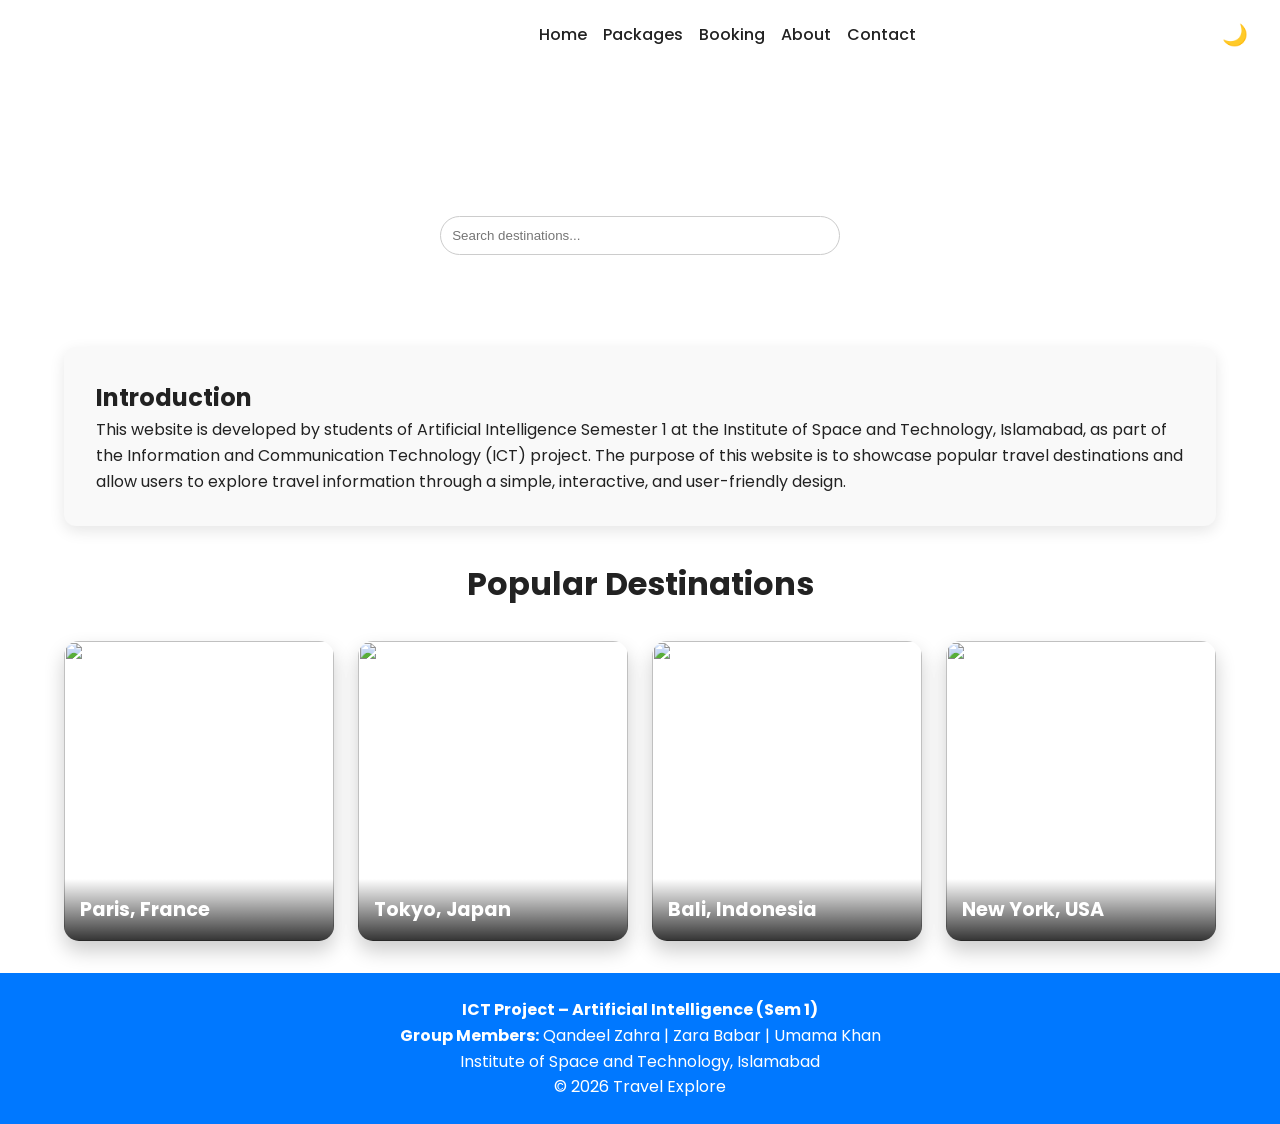
==== index.html @ a1441e93 "Add files via upload" ====
<!DOCTYPE html>
<html lang="en">
<head>
    <meta charset="UTF-8">
    <title>Travel Explore - Home</title>
    <meta name="viewport" content="width=device-width, initial-scale=1.0">
    <link rel="stylesheet" href="style.css">
</head>
<body>

<header class="hero">
    <nav>
        <h1>✈ Travel Explore</h1>
        <ul class="nav-links">
            <li><a href="index.html">Home</a></li>
            <li><a href="table.html">Packages</a></li>
            <li><a href="form.html">Booking</a></li>
            <li><a href="about.html">About</a></li>
            <li><a href="contact.html">Contact</a></li>
        </ul>
        <button id="themeToggle">🌙</button>
    </nav>

    <div class="hero-content">
        <h2>Explore The World With Us</h2>
        <p>Discover beautiful destinations and plan your journey</p>
        <input type="text" id="searchInput" placeholder="Search destinations...">
    </div>
</header>

<main class="container">
    <section class="intro">
        <h2>Introduction</h2>
        <p>
            This website is developed by students of Artificial Intelligence Semester 1
            at the Institute of Space and Technology, Islamabad, as part of the
            Information and Communication Technology (ICT) project. The purpose of this
            website is to showcase popular travel destinations and allow users to
            explore travel information through a simple, interactive, and user-friendly design.
        </p>
    </section>

    <h2 class="section-title">Popular Destinations</h2>
    <div id="destinationsGrid" class="grid"></div>
</main>

<!-- Modal -->
<div id="modal" class="modal">
    <div class="modal-box">
        <span class="close">&times;</span>
        <h3 id="modalTitle"></h3>
        <p id="modalDesc"></p>
        <a href="form.html"><button class="book-btn">Book Now</button></a>
    </div>
</div>

<footer>
    <p><strong>ICT Project – Artificial Intelligence (Sem 1)</strong></p>
    <p><strong>Group Members:</strong> Qandeel Zahra | Zara Babar | Umama Khan</p>
    <p>Institute of Space and Technology, Islamabad</p>
    <p>© 2026 Travel Explore</p>
</footer>

<script src="data.js"></script>
<script src="script.js"></script>
</body>
</html>
---- style.css ----
/* ============ FONT ============ */
@import url('https://fonts.googleapis.com/css2?family=Poppins:wght@300;400;600&display=swap');

/* ============ ROOT VARIABLES ============ */
:root {
    --bg: #ffffff;
    --text: #222222;
    --card: #f9f9f9;
    --primary: #0078ff;
    --footer-bg: #0078ff;
    --footer-text: #ffffff;
}

body.dark {
    --bg: #121212;
    --text: #ffffff;
    --card: #1f1f1f;
    --primary: #0056b3;
    --footer-bg: #1a1a1a;
    --footer-text: #ffffff;
}

/* ============ GLOBAL ============ */
* {
    margin: 0;
    padding: 0;
    box-sizing: border-box;
}

body {
    font-family: 'Poppins', sans-serif;
    background: var(--bg);
    color: var(--text);
    line-height: 1.6;
}

/* ============ HEADER / NAVBAR ============ */
.hero {
    height: 35vh;
    background: url("https://source.unsplash.com/1600x900/?travel") center/cover no-repeat;
    position: relative;
    color: white;
}

nav {
    display: flex;
    justify-content: space-between;
    align-items: center;
    padding: 1rem 2rem;
}

.nav-links {
    list-style: none;
    display: flex;
    gap: 1rem;
    flex-wrap: wrap;
}

.nav-links a {
    color: var(--text);
    text-decoration: none;
    font-weight: 500;
}

.nav-links a:hover {
    text-decoration: underline;
}

#themeToggle {
    background: none;
    border: none;
    font-size: 1.3rem;
    color: var(--text);
    cursor: pointer;
}

/* HERO CONTENT */
.hero-content {
    text-align: center;
    margin-top: 2rem;
}

.hero-content h2 {
    font-size: 2.5rem;
}

.hero-content p {
    margin: 0.5rem 0 1rem 0;
}

.hero-content input {
    padding: 0.7rem;
    width: 60%;
    max-width: 400px;
    border-radius: 30px;
    border: 1px solid #ccc;
}

/* ============ MAIN CONTAINER ============ */
.container {
    width: 90%;
    max-width: 1200px;
    margin: 2rem auto;
}

/* SECTION TITLES */
.section-title {
    text-align: center;
    font-size: 2rem;
    margin-bottom: 2rem;
}

/* INTRO TEXT */
.intro {
    background: var(--card);
    padding: 2rem;
    border-radius: 12px;
    margin-bottom: 2rem;
    box-shadow: 0 5px 15px rgba(0,0,0,0.1);
}

/* ============ GRID CARDS ============ */
.grid {
    display: grid;
    grid-template-columns: repeat(auto-fit, minmax(260px, 1fr));
    gap: 1.5rem;
}

.card {
    height: 300px;
    border-radius: 15px;
    overflow: hidden;
    position: relative;
    cursor: pointer;
    box-shadow: 0 10px 20px rgba(0,0,0,0.2);
    transition: transform 0.3s;
}

.card img {
    width: 100%;
    height: 100%;
    object-fit: cover;
    transition: transform 0.4s;
}

.card:hover {
    transform: translateY(-5px);
}

.card:hover img {
    transform: scale(1.1);
}

.card h4 {
    position: absolute;
    bottom: 0;
    width: 100%;
    padding: 1rem;
    background: linear-gradient(to top, rgba(0,0,0,0.8), transparent);
    color: white;
    font-size: 1.2rem;
}

/* ============ MODAL ============ */
.modal {
    display: none;
    position: fixed;
    inset: 0;
    background: rgba(0,0,0,0.7);
    justify-content: center;
    align-items: center;
    z-index: 1000;
}

.modal-box {
    background: var(--bg);
    padding: 2rem;
    border-radius: 10px;
    width: 90%;
    max-width: 420px;
    text-align: center;
    position: relative;
    color: var(--text);
}

.close {
    position: absolute;
    top: 10px;
    right: 15px;
    font-size: 20px;
    cursor: pointer;
}

/* ============ BUTTONS ============ */
.book-btn {
    margin-top: 1rem;
    padding: 0.7rem 1.5rem;
    border: none;
    border-radius: 30px;
    background: var(--primary);
    color: #fff;
    cursor: pointer;
    transition: filter 0.2s;
}

.book-btn:hover {
    filter: brightness(90%);
}

/* ============ TABLES ============ */
.table-container {
    overflow-x: auto;
    margin-bottom: 3rem;
    border-radius: 10px;
    box-shadow: 0 5px 15px rgba(0,0,0,0.1);
}

.price-table {
    width: 100%;
    border-collapse: collapse;
    min-width: 600px;
}

.price-table th,
.price-table td {
    border: 1px solid #ddd;
    padding: 0.8rem;
    text-align: center;
}

.price-table th {
    background: var(--primary);
    color: white;
}

.price-table tr:nth-child(even) {
    background: #f4f4f4;
}

body.dark .price-table tr:nth-child(even) {
    background: #1f1f1f;
}

/* ============ FORMS ============ */
.booking-form {
    max-width: 500px;
    margin: auto;
    display: flex;
    flex-direction: column;
    gap: 1rem;
    background: var(--card);
    padding: 2rem;
    border-radius: 12px;
    box-shadow: 0 5px 15px rgba(0,0,0,0.1);
}

.booking-form label {
    font-weight: 500;
}

.booking-form input[type="text"],
.booking-form input[type="email"],
.booking-form select,
.booking-form textarea {
    padding: 0.7rem;
    border-radius: 8px;
    border: 1px solid #ccc;
    width: 100%;
    resize: vertical;
}

.booking-form .radio-group {
    display: flex;
    gap: 1rem;
    flex-wrap: wrap;
}

/* FORM BUTTON */
.booking-form button {
    width: 50%;
    align-self: center;
    padding: 0.7rem;
    border: none;
    border-radius: 30px;
    background: var(--primary);
    color: #fff;
    cursor: pointer;
    transition: filter 0.2s;
}

.booking-form button:hover {
    filter: brightness(90%);
}

/* ============ FOOTER ============ */
footer {
    background: var(--footer-bg);
    color: var(--footer-text);
    text-align: center;
    padding: 1.5rem;
}

/* ============ RESPONSIVE ============ */
@media screen and (max-width: 768px) {
    .hero-content input {
        width: 80%;
    }

    .booking-form {
        width: 90%;
    }
}

@media screen and (max-width: 480px) {
    .nav-links {
        flex-direction: column;
        gap: 0.5rem;
    }

    .hero-content h2 {
        font-size: 2rem;
    }

    .hero-content input {
        width: 90%;
    }
}
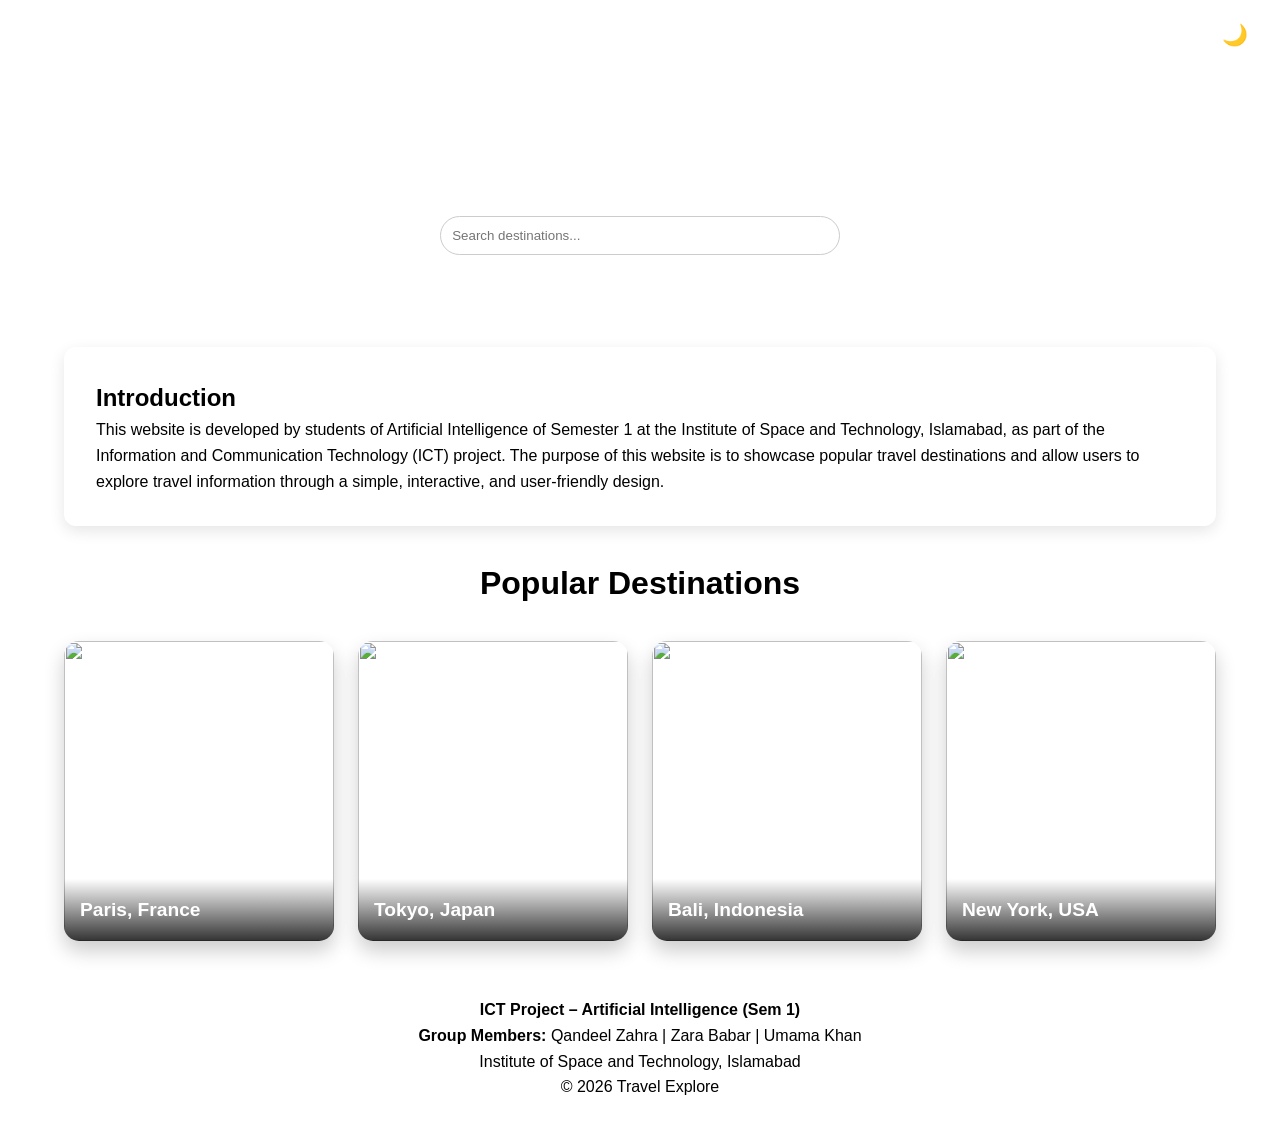
==== commit 71a0fa42: "Update index.html" ====
--- a/index.html
+++ b/index.html
@@ -32,7 +32,7 @@
     <section class="intro">
         <h2>Introduction</h2>
         <p>
-            This website is developed by students of Artificial Intelligence Semester 1
+            This website is developed by students of Artificial Intelligence of Semester 1
             at the Institute of Space and Technology, Islamabad, as part of the
             Information and Communication Technology (ICT) project. The purpose of this
             website is to showcase popular travel destinations and allow users to
@@ -65,3 +65,5 @@
 <script src="script.js"></script>
 </body>
 </html>
+
+
--- a/style.css
+++ b/style.css
@@ -1,3 +1,5 @@
+##This code shows all the designing of font and setting of tables and forms in the website.
+
 /* ============ FONT ============ */
 @import url('https://fonts.googleapis.com/css2?family=Poppins:wght@300;400;600&display=swap');
 
@@ -325,3 +327,5 @@
         width: 90%;
     }
 }
+
+
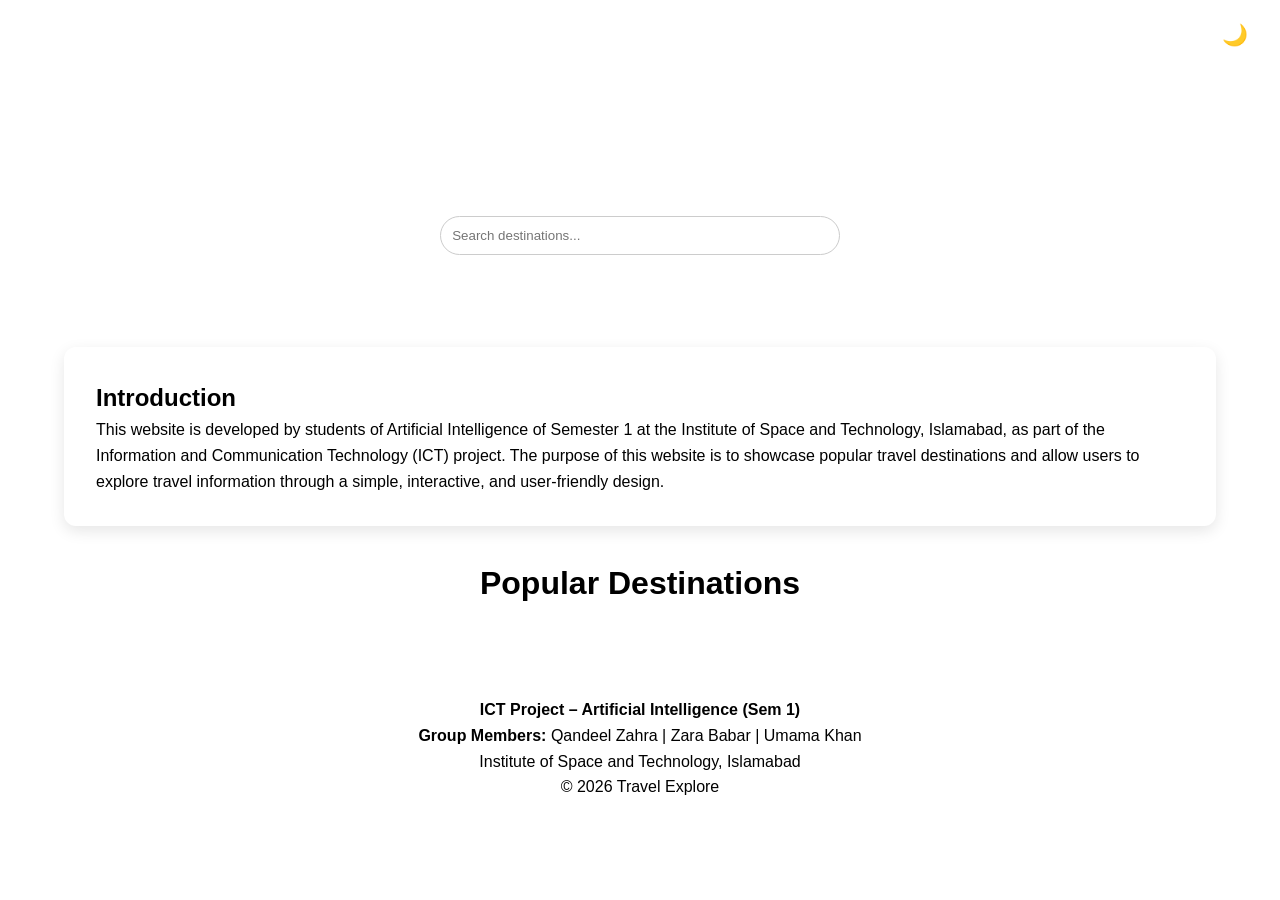
==== commit 49ceeda0: "Update index.html" ====
--- a/index.html
+++ b/index.html
@@ -5,19 +5,20 @@
     <title>Travel Explore - Home</title>
     <meta name="viewport" content="width=device-width, initial-scale=1.0">
     <link rel="stylesheet" href="style.css">
+    <link rel="stylesheet" href="https://cdnjs.cloudflare.com/ajax/libs/font-awesome/6.5.1/css/all.min.css">
 </head>
 <body>
 
 <header class="hero">
     <nav>
         <h1>✈ Travel Explore</h1>
-        <ul class="nav-links">
-            <li><a href="index.html">Home</a></li>
-            <li><a href="table.html">Packages</a></li>
-            <li><a href="form.html">Booking</a></li>
-            <li><a href="about.html">About</a></li>
-            <li><a href="contact.html">Contact</a></li>
-        </ul>
+<ul class="nav-links">
+    <li><a href="index.html"><i class="fa-solid fa-house"></i> Home</a></li>
+    <li><a href="table.html"><i class="fa-solid fa-suitcase"></i> Packages</a></li>
+    <li><a href="form.html"><i class="fa-solid fa-calendar-check"></i> Booking</a></li>
+    <li><a href="about.html"><i class="fa-solid fa-circle-info"></i> About</a></li>
+    <li><a href="contact.html"><i class="fa-solid fa-envelope"></i> Contact</a></li>
+</ul>
         <button id="themeToggle">🌙</button>
     </nav>
 
@@ -67,3 +68,4 @@
 </html>
 
 
+
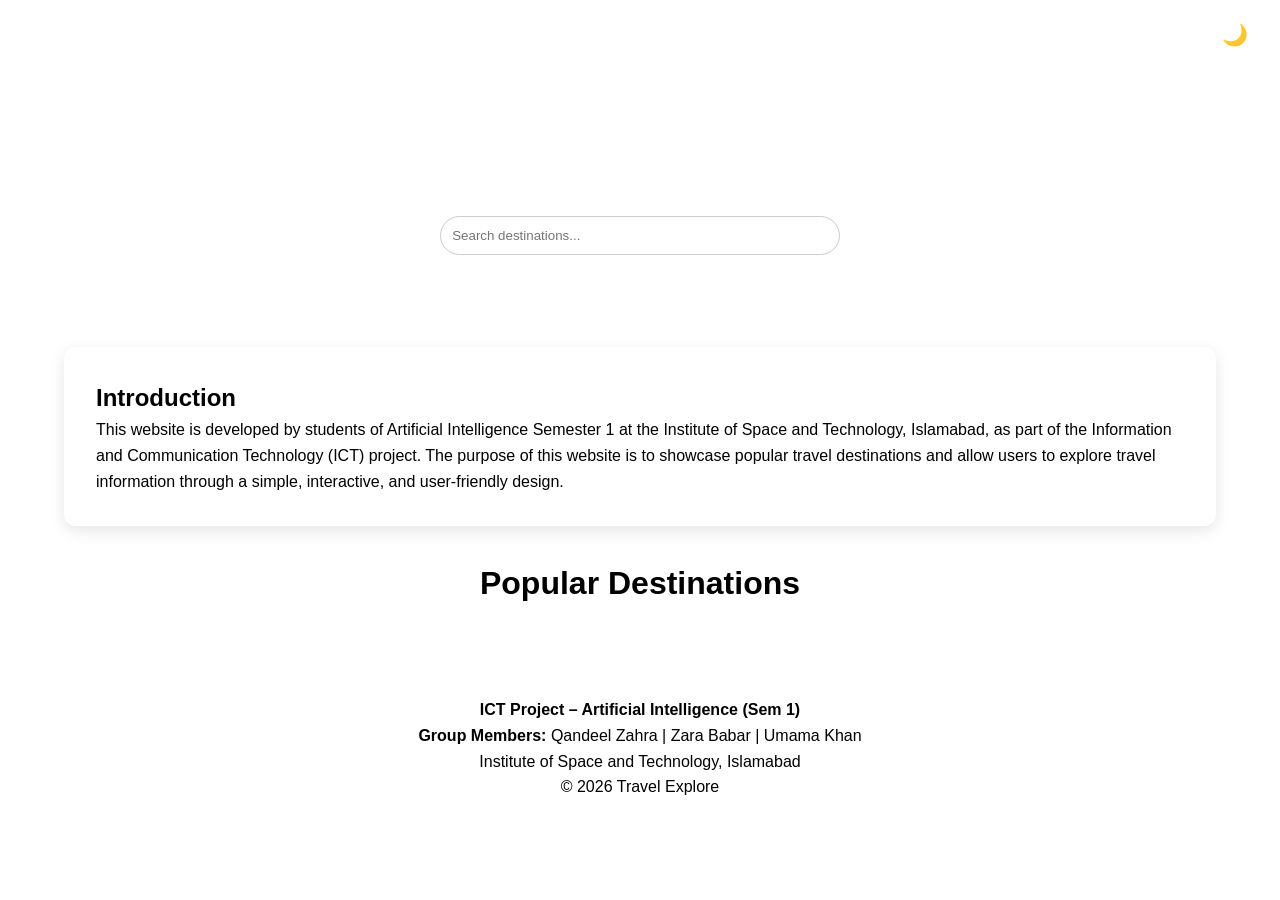
==== commit cdb8800d: "Update index.html" ====
--- a/index.html
+++ b/index.html
@@ -5,20 +5,19 @@
     <title>Travel Explore - Home</title>
     <meta name="viewport" content="width=device-width, initial-scale=1.0">
     <link rel="stylesheet" href="style.css">
-    <link rel="stylesheet" href="https://cdnjs.cloudflare.com/ajax/libs/font-awesome/6.5.1/css/all.min.css">
 </head>
 <body>
 
 <header class="hero">
     <nav>
         <h1>✈ Travel Explore</h1>
-<ul class="nav-links">
-    <li><a href="index.html"><i class="fa-solid fa-house"></i> Home</a></li>
-    <li><a href="table.html"><i class="fa-solid fa-suitcase"></i> Packages</a></li>
-    <li><a href="form.html"><i class="fa-solid fa-calendar-check"></i> Booking</a></li>
-    <li><a href="about.html"><i class="fa-solid fa-circle-info"></i> About</a></li>
-    <li><a href="contact.html"><i class="fa-solid fa-envelope"></i> Contact</a></li>
-</ul>
+        <ul class="nav-links">
+            <li><a href="index.html">Home</a></li>
+            <li><a href="table.html">Packages</a></li>
+            <li><a href="form.html">Booking</a></li>
+            <li><a href="about.html">About</a></li>
+            <li><a href="contact.html">Contact</a></li>
+        </ul>
         <button id="themeToggle">🌙</button>
     </nav>
 
@@ -33,7 +32,7 @@
     <section class="intro">
         <h2>Introduction</h2>
         <p>
-            This website is developed by students of Artificial Intelligence of Semester 1
+            This website is developed by students of Artificial Intelligence Semester 1
             at the Institute of Space and Technology, Islamabad, as part of the
             Information and Communication Technology (ICT) project. The purpose of this
             website is to showcase popular travel destinations and allow users to
@@ -67,5 +66,3 @@
 </body>
 </html>
 
-
-
